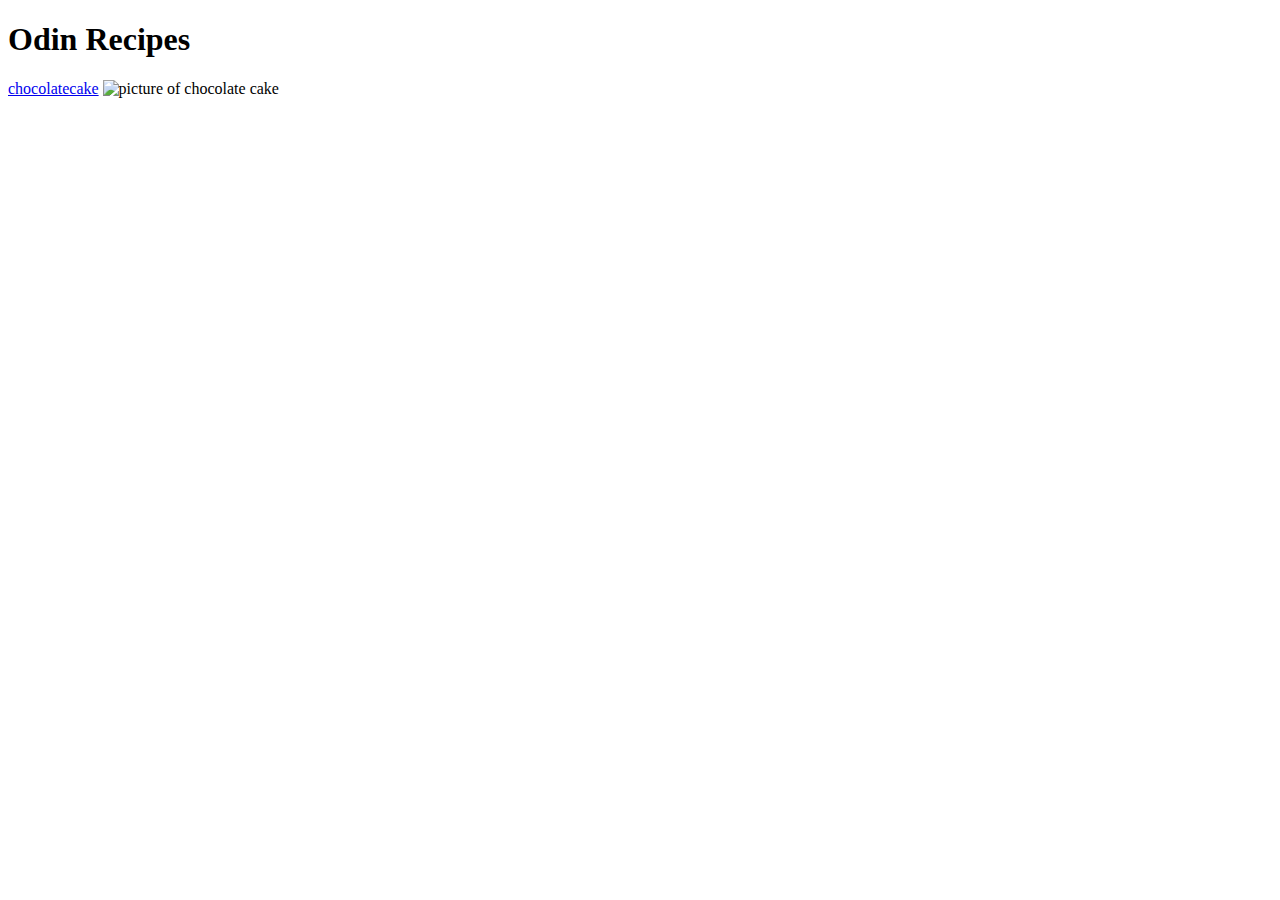
==== index.html @ 2a3ec2bc "add" ====
<!DOCTYPE html>
<html lang="en">
<head>
    <meta charset="UTF-8">
    <meta http-equiv="X-UA-Compatible" content="IE=edge">
    <meta name="viewport" content="width=device-width, initial-scale=1.0">
    <title>Document</title>
</head>
<body>
    <h1>Odin Recipes</h1>

    <a href="chocolatecake.html">chocolatecake</a>

    <img src="images/chocolatecake.img" alt="picture of chocolate cake">
    
</body>
</html>
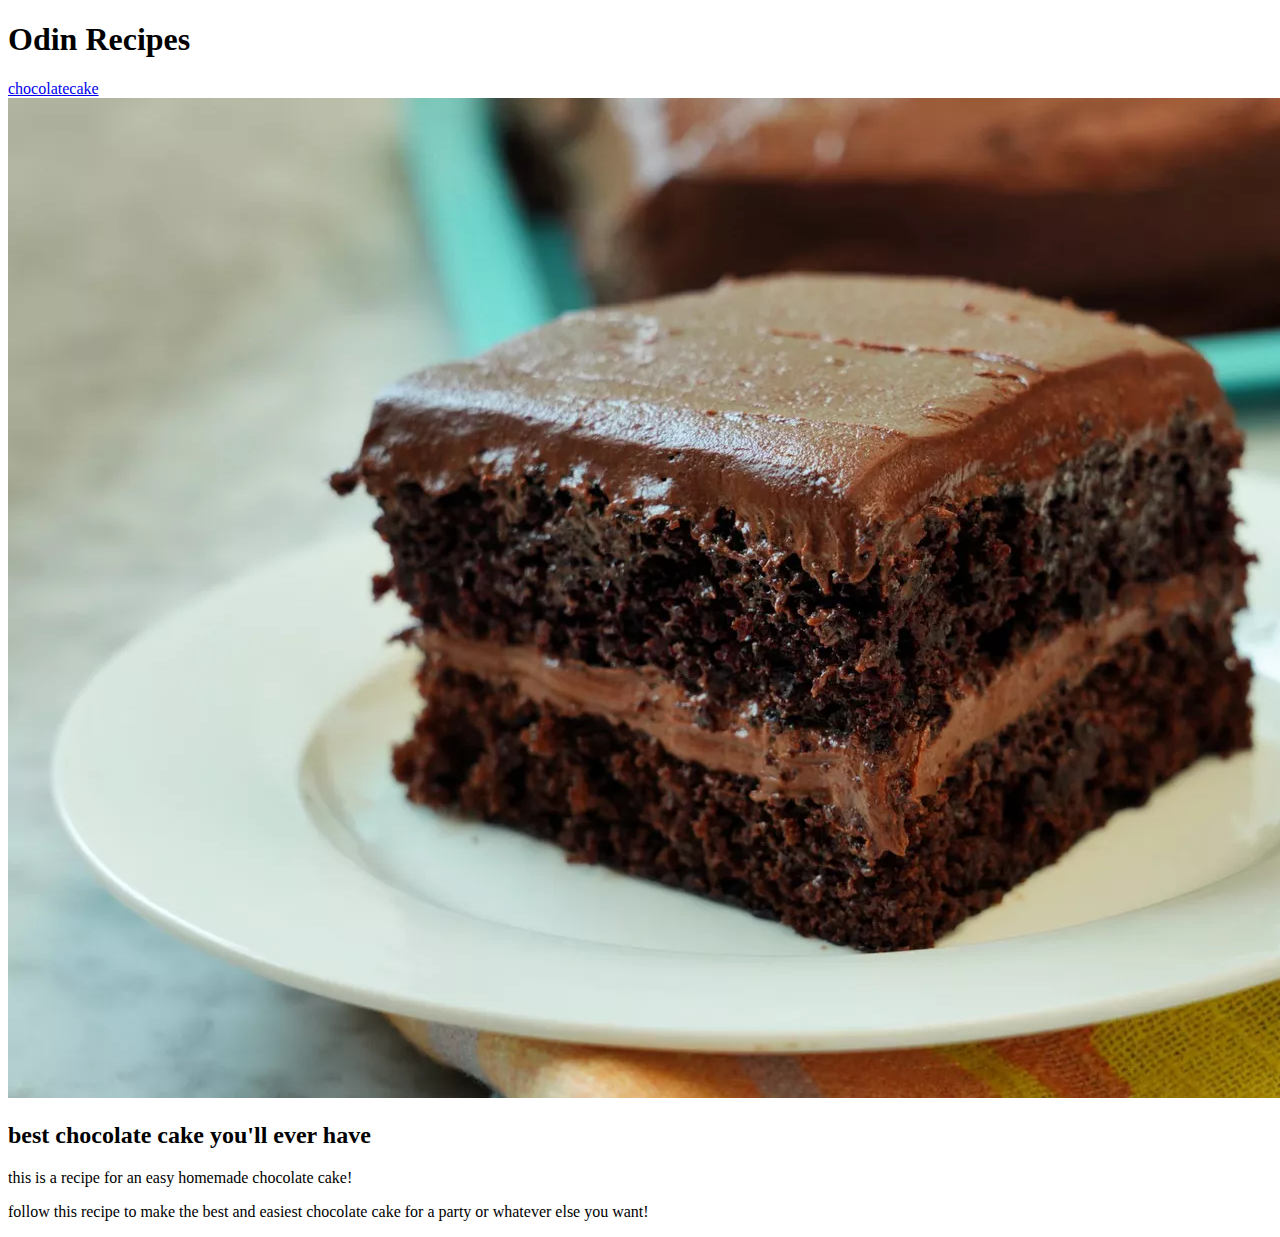
==== commit 4eb9dc22: "add paragraphs for description" ====
--- a/index.html
+++ b/index.html
@@ -9,9 +9,15 @@
 <body>
     <h1>Odin Recipes</h1>
 
-    <a href="chocolatecake.html">chocolatecake</a>
+    <a href="recipes/chocolatecake.html">chocolatecake</a>
 
     <img src="images/chocolatecake.img" alt="picture of chocolate cake">
     
+    <h2>best chocolate cake you'll ever have</h2>
+    <p>this is a recipe for an easy homemade chocolate cake!</p>
+
+    <p>follow this recipe to make the best and easiest chocolate cake 
+        for a party or whatever else you want!
+    </p>
 </body>
 </html>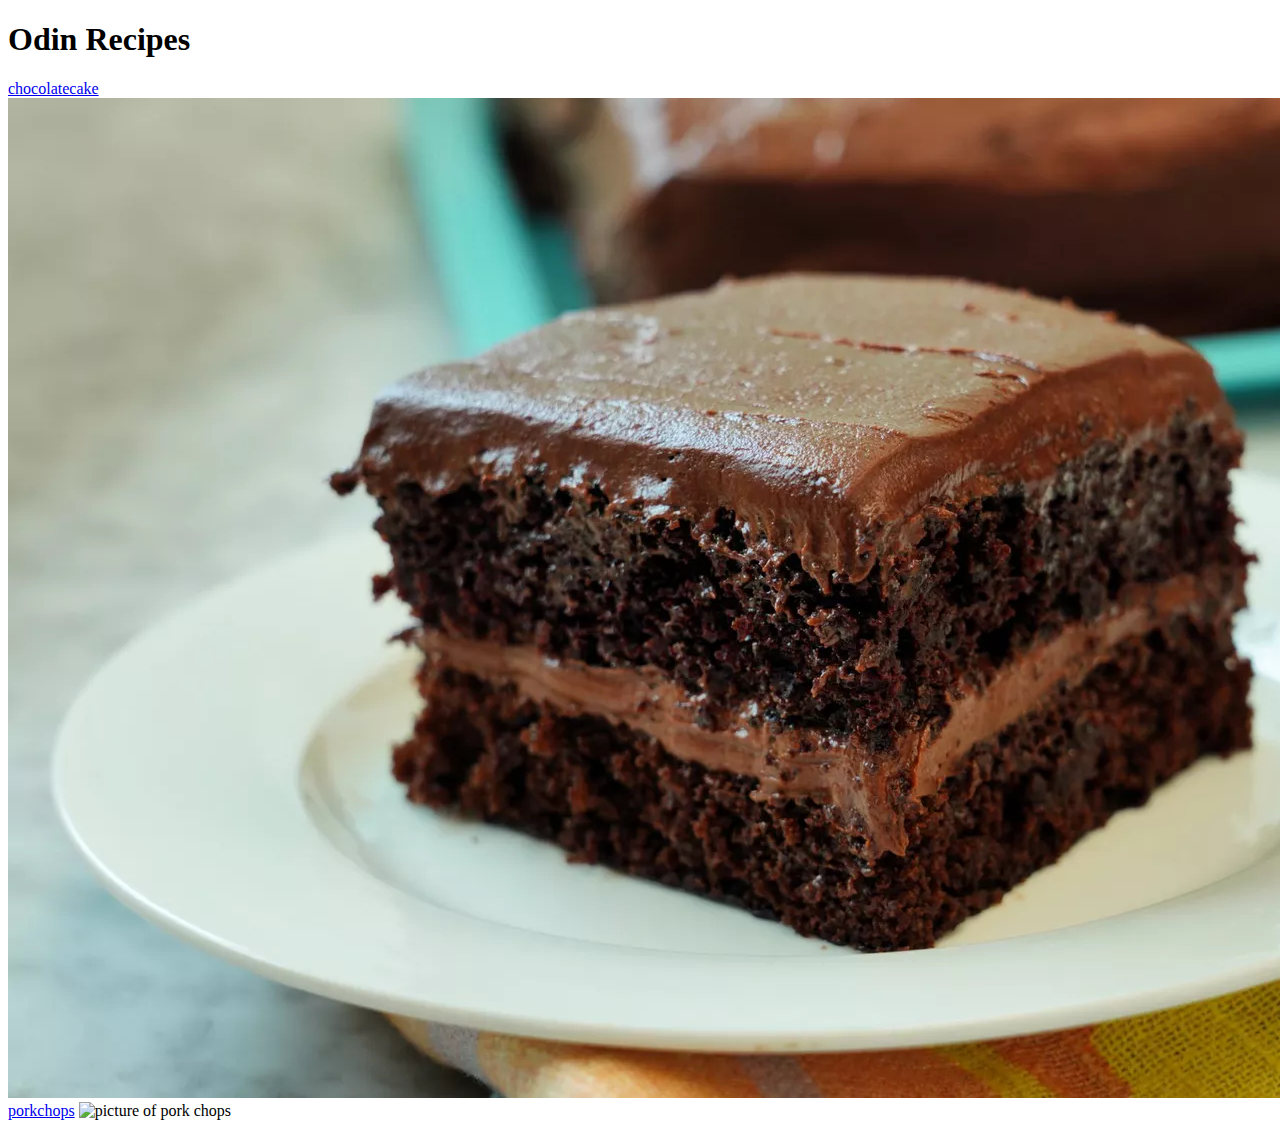
==== commit d954bc5e: "add second recipe" ====
--- a/index.html
+++ b/index.html
@@ -13,11 +13,9 @@
 
     <img src="images/chocolatecake.img" alt="picture of chocolate cake">
     
-    <h2>best chocolate cake you'll ever have</h2>
-    <p>this is a recipe for an easy homemade chocolate cake!</p>
+    <a href="recipes/porkchops.html">porkchops</a>
 
-    <p>follow this recipe to make the best and easiest chocolate cake 
-        for a party or whatever else you want!
-    </p>
+    <img src="images/porkchops.img"  alt="picture of pork chops">
+    
 </body>
 </html>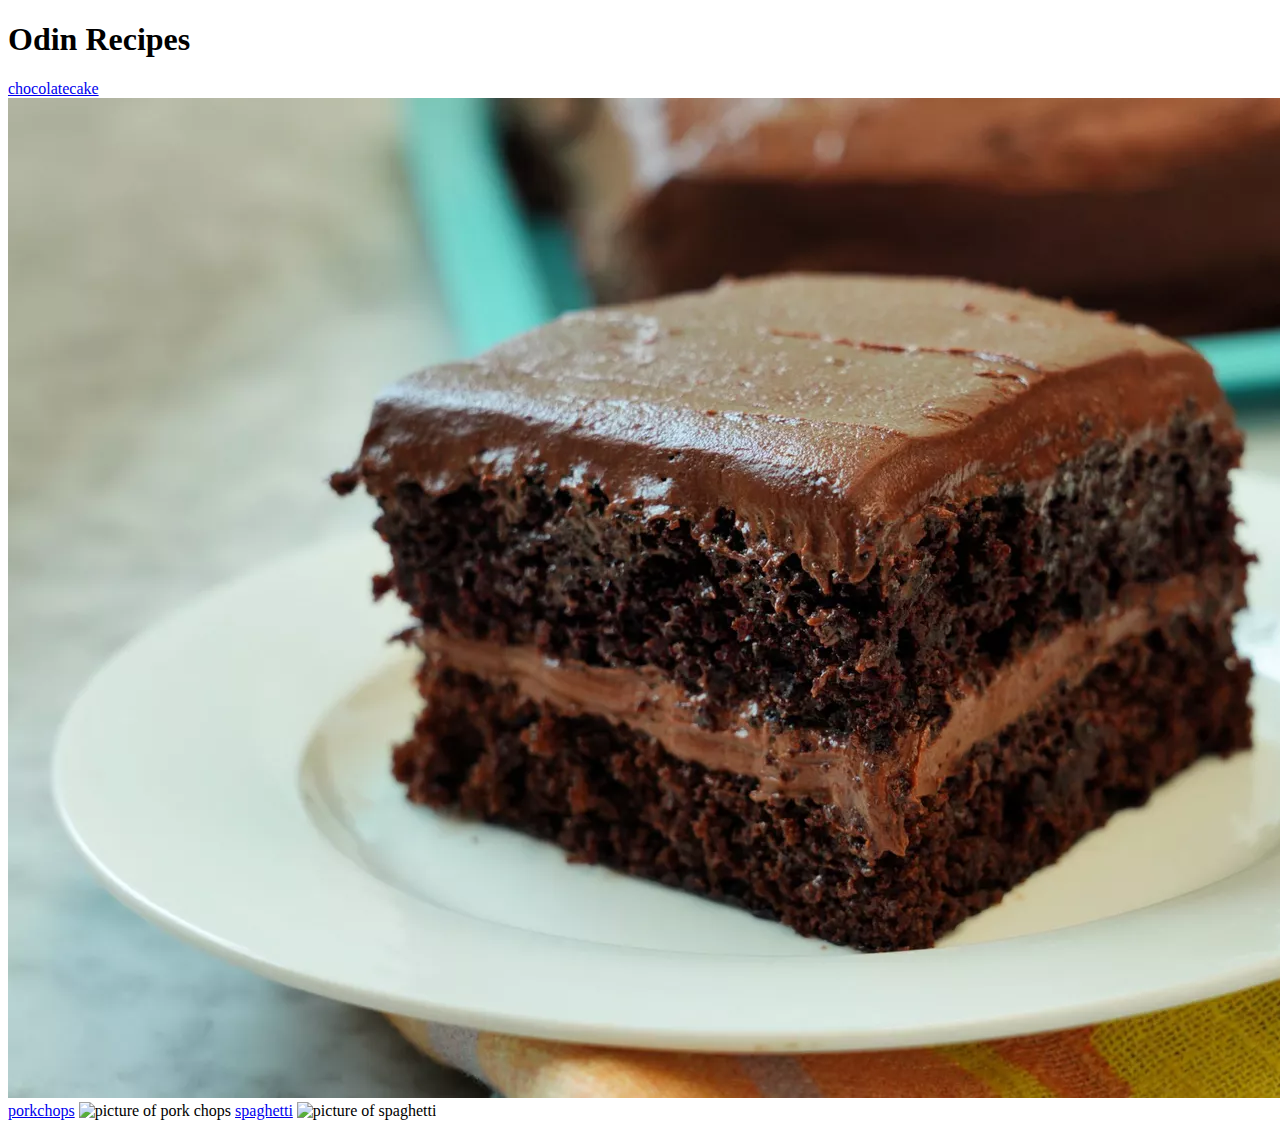
==== commit fdf97e4b: "add more recipes to page" ====
--- a/index.html
+++ b/index.html
@@ -17,5 +17,8 @@
 
     <img src="images/porkchops.img"  alt="picture of pork chops">
     
+    <a href="recipes/spaghetti.html">spaghetti</a>
+
+    <img src="images/spaghetti.html" alt="picture of spaghetti">
 </body>
 </html>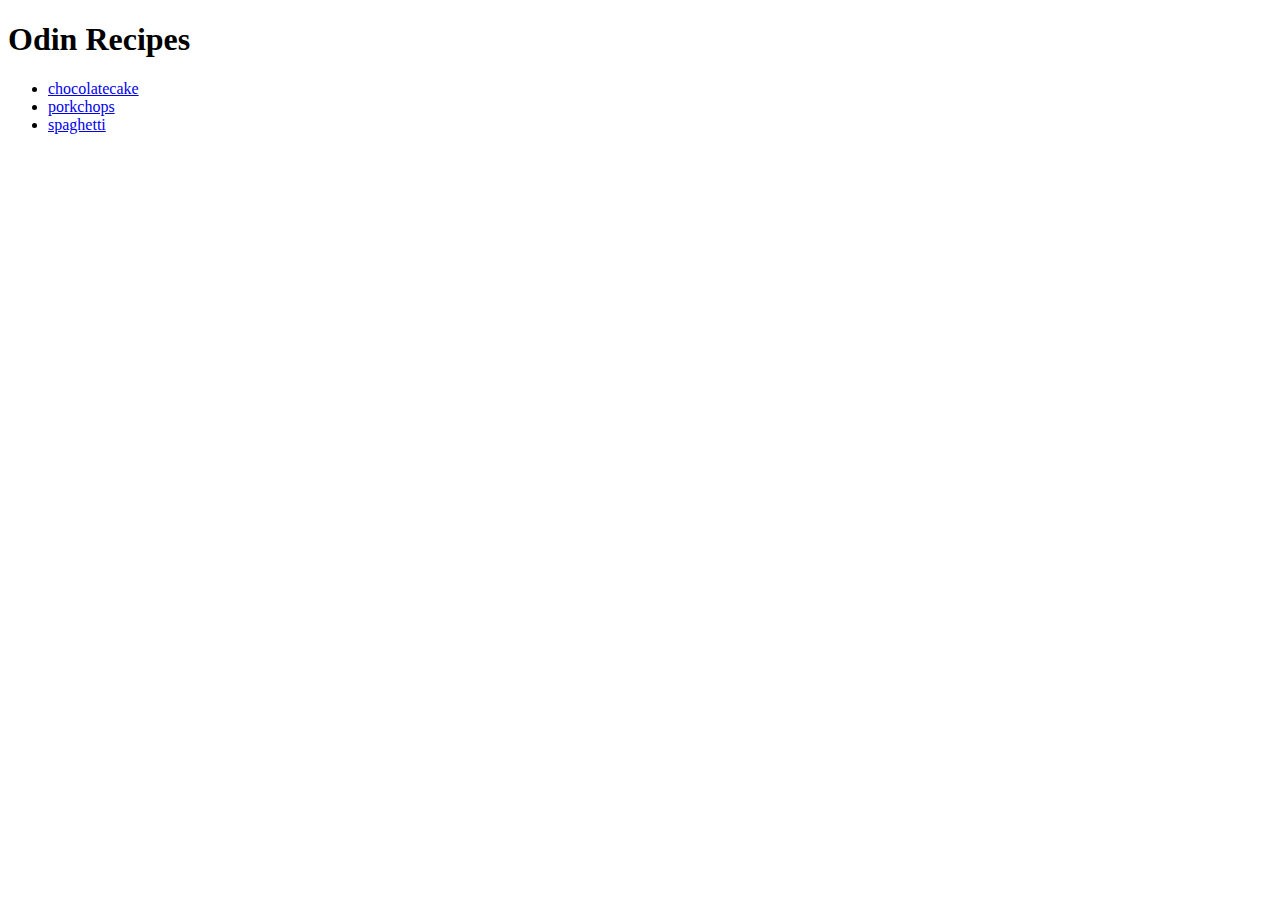
==== commit 28db0a66: "remove .img files from index.html" ====
--- a/index.html
+++ b/index.html
@@ -8,17 +8,12 @@
 </head>
 <body>
     <h1>Odin Recipes</h1>
-
-    <a href="recipes/chocolatecake.html">chocolatecake</a>
-
-    <img src="images/chocolatecake.img" alt="picture of chocolate cake">
+    <ul>
+    <li><a href="recipes/chocolatecake.html">chocolatecake</a></li>
     
-    <a href="recipes/porkchops.html">porkchops</a>
-
-    <img src="images/porkchops.img"  alt="picture of pork chops">
+    <li><a href="recipes/porkchops.html">porkchops</a></li>
     
-    <a href="recipes/spaghetti.html">spaghetti</a>
-
-    <img src="images/spaghetti.html" alt="picture of spaghetti">
+    <li><a href="recipes/spaghetti.html">spaghetti</a></li>
+    </ul>
 </body>
 </html>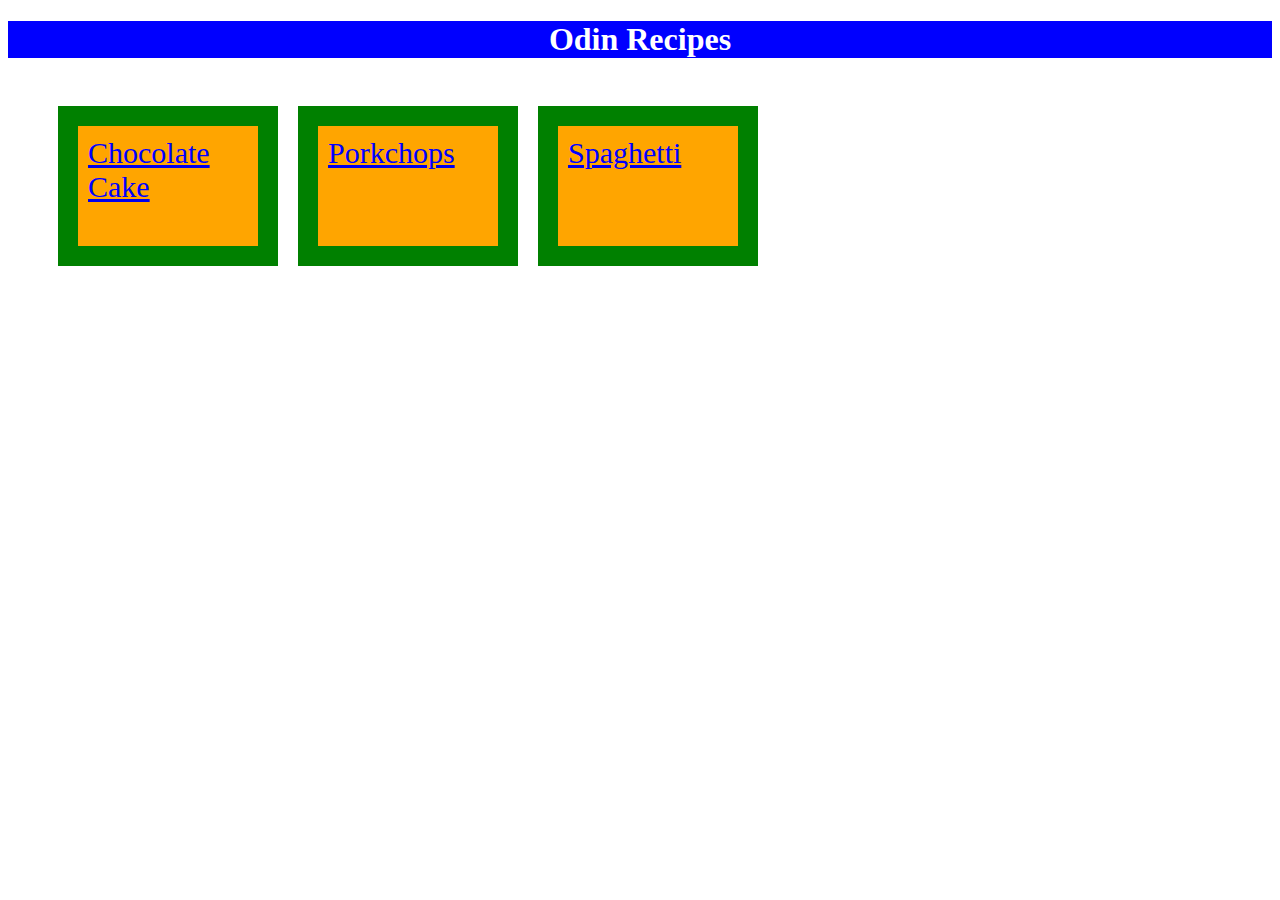
==== commit 34eed865: "add boxes to links to make it look better" ====
--- a/index.html
+++ b/index.html
@@ -5,15 +5,16 @@
     <meta http-equiv="X-UA-Compatible" content="IE=edge">
     <meta name="viewport" content="width=device-width, initial-scale=1.0">
     <title>Document</title>
+    <link rel="stylesheet" href="./styles/style.css">
 </head>
 <body>
     <h1>Odin Recipes</h1>
     <ul>
-    <li><a href="recipes/chocolatecake.html">chocolatecake</a></li>
+    <a href="recipes/chocolatecake.html"><li class="recipe">Chocolate Cake</li></a>
     
-    <li><a href="recipes/porkchops.html">porkchops</a></li>
+    <a href="recipes/porkchops.html"><li class="recipe">Porkchops</li></a>
     
-    <li><a href="recipes/spaghetti.html">spaghetti</a></li>
+    <a href="recipes/spaghetti.html"><li class="recipe">Spaghetti</li></a>
     </ul>
 </body>
 </html>--- a/styles/style.css
+++ b/styles/style.css
@@ -0,0 +1,23 @@
+h1{
+    background-color: blue;
+    color: white;
+    text-align: center;
+}
+
+ul{
+    display: inline-flex;
+    list-style: none;
+}
+
+.recipe{
+    background-color: orange;
+    color: blue;
+    font-size: 30px;
+    border: 2px solid blue;
+    width: 220px;
+    height: 160px;
+    padding: 10px;
+    margin: 10px;
+    border: 20px solid green;
+    box-sizing: border-box;
+}